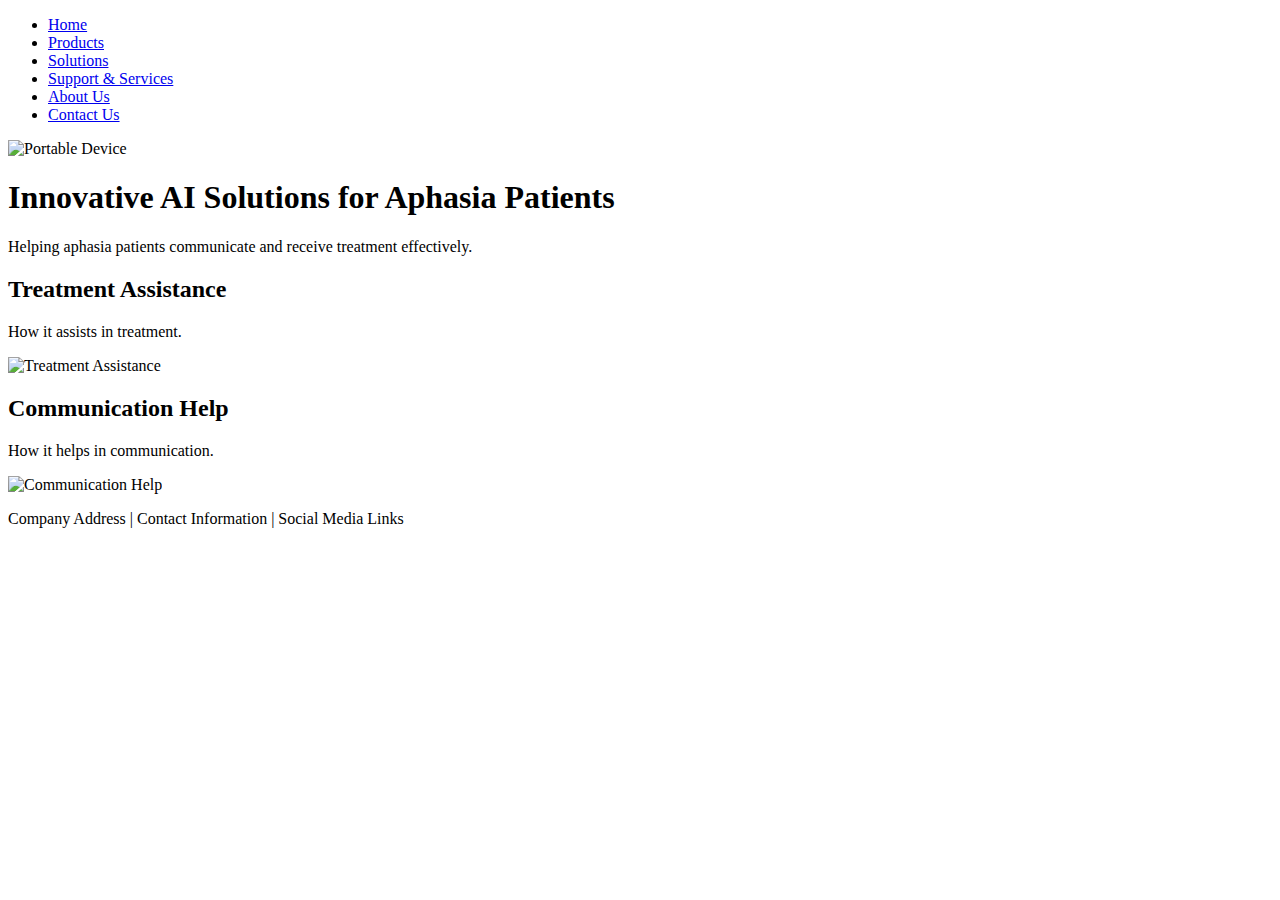
==== index.html @ 68f6e9c3 "Create index.html" ====
<!DOCTYPE html>
<html lang="en">
<head>
    <meta charset="UTF-8">
    <meta name="viewport" content="width=device-width, initial-scale=1.0">
    <title>Healthcare AI Startup</title>
    <link rel="stylesheet" href="css/styles.css">
</head>
<body>
    <header>
        <nav>
            <ul>
                <li><a href="#">Home</a></li>
                <li><a href="#">Products</a></li>
                <li><a href="#">Solutions</a></li>
                <li><a href="#">Support & Services</a></li>
                <li><a href="#">About Us</a></li>
                <li><a href="#">Contact Us</a></li>
            </ul>
        </nav>
    </header>
    <main>
        <section class="banner">
            <img src="images/banner.jpg" alt="Portable Device">
            <h1>Innovative AI Solutions for Aphasia Patients</h1>
            <p>Helping aphasia patients communicate and receive treatment effectively.</p>
        </section>
        <section class="features">
            <div>
                <h2>Treatment Assistance</h2>
                <p>How it assists in treatment.</p>
                <img src="images/treatment.jpg" alt="Treatment Assistance">
            </div>
            <div>
                <h2>Communication Help</h2>
                <p>How it helps in communication.</p>
                <img src="images/communication.jpg" alt="Communication Help">
            </div>
        </section>
    </main>
    <footer>
        <p>Company Address | Contact Information | Social Media Links</p>
    </footer>
</body>
</html>
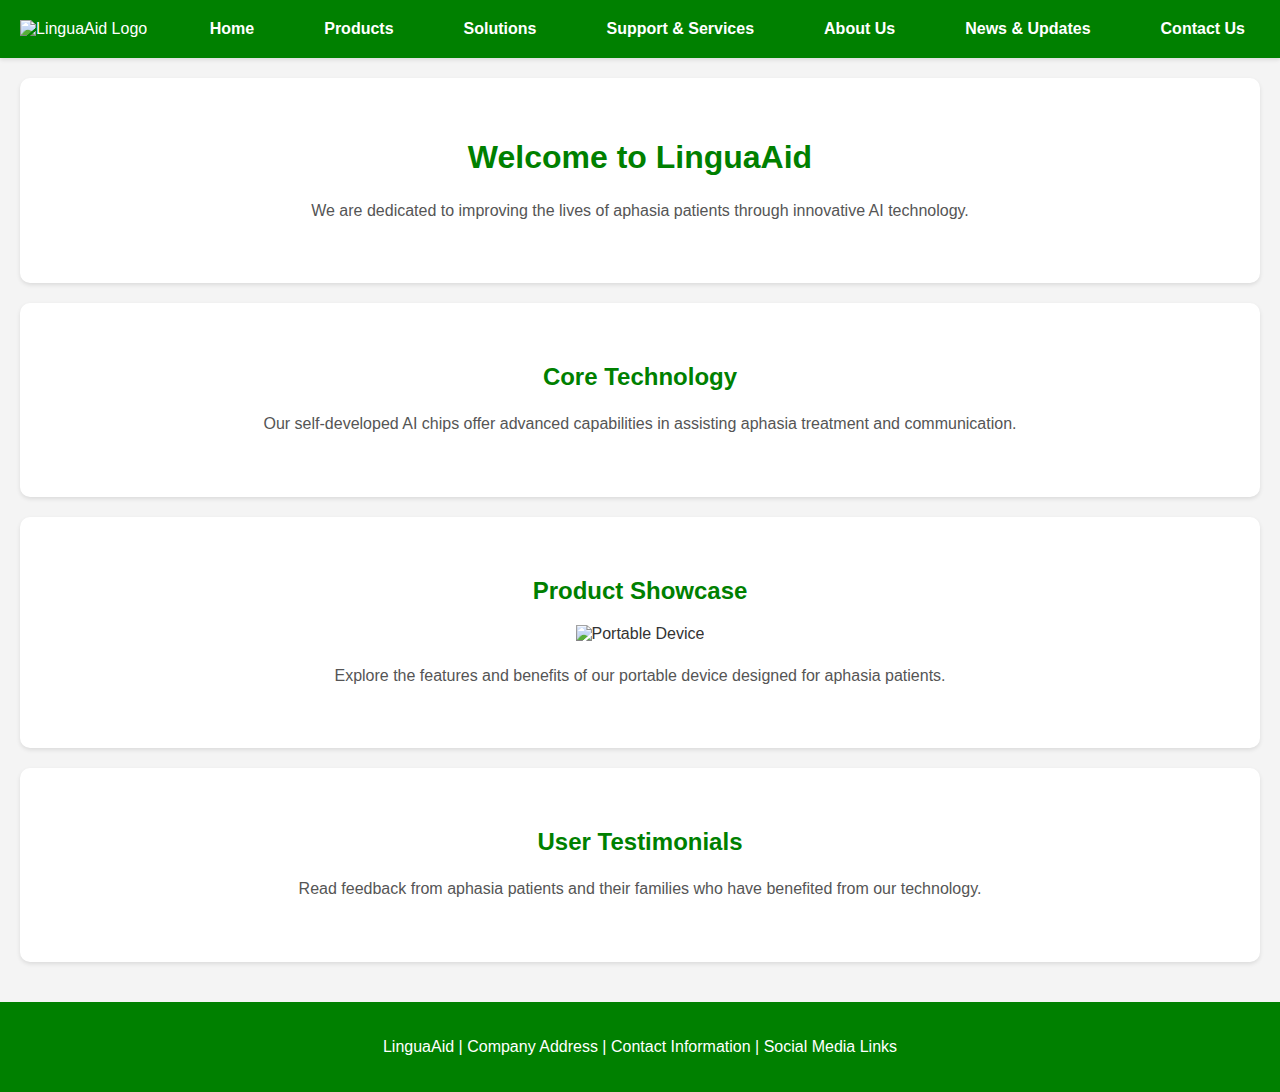
==== commit 82bdc0f4: "Update index.html" ====
--- a/index.html
+++ b/index.html
@@ -3,43 +3,47 @@
 <head>
     <meta charset="UTF-8">
     <meta name="viewport" content="width=device-width, initial-scale=1.0">
-    <title>Healthcare AI Startup</title>
+    <title>LinguaAid - Healthcare AI Startup</title>
     <link rel="stylesheet" href="css/styles.css">
 </head>
 <body>
     <header>
+        <div class="logo">
+            <img src="images/logo.png" alt="LinguaAid Logo">
+        </div>
         <nav>
             <ul>
-                <li><a href="#">Home</a></li>
-                <li><a href="#">Products</a></li>
-                <li><a href="#">Solutions</a></li>
-                <li><a href="#">Support & Services</a></li>
-                <li><a href="#">About Us</a></li>
-                <li><a href="#">Contact Us</a></li>
+                <li><a href="index.html">Home</a></li>
+                <li><a href="products.html">Products</a></li>
+                <li><a href="solutions.html">Solutions</a></li>
+                <li><a href="support.html">Support & Services</a></li>
+                <li><a href="aboutus.html">About Us</a></li>
+                <li><a href="news.html">News & Updates</a></li>
+                <li><a href="contact.html">Contact Us</a></li>
             </ul>
         </nav>
     </header>
     <main>
-        <section class="banner">
-            <img src="images/banner.jpg" alt="Portable Device">
-            <h1>Innovative AI Solutions for Aphasia Patients</h1>
-            <p>Helping aphasia patients communicate and receive treatment effectively.</p>
+        <section class="overview">
+            <h1>Welcome to LinguaAid</h1>
+            <p>We are dedicated to improving the lives of aphasia patients through innovative AI technology.</p>
         </section>
-        <section class="features">
-            <div>
-                <h2>Treatment Assistance</h2>
-                <p>How it assists in treatment.</p>
-                <img src="images/treatment.jpg" alt="Treatment Assistance">
-            </div>
-            <div>
-                <h2>Communication Help</h2>
-                <p>How it helps in communication.</p>
-                <img src="images/communication.jpg" alt="Communication Help">
-            </div>
+        <section class="core-technology">
+            <h2>Core Technology</h2>
+            <p>Our self-developed AI chips offer advanced capabilities in assisting aphasia treatment and communication.</p>
+        </section>
+        <section class="product-showcase">
+            <h2>Product Showcase</h2>
+            <img src="images/product-showcase.jpg" alt="Portable Device">
+            <p>Explore the features and benefits of our portable device designed for aphasia patients.</p>
+        </section>
+        <section class="testimonials">
+            <h2>User Testimonials</h2>
+            <p>Read feedback from aphasia patients and their families who have benefited from our technology.</p>
         </section>
     </main>
     <footer>
-        <p>Company Address | Contact Information | Social Media Links</p>
+        <p>LinguaAid | Company Address | Contact Information | Social Media Links</p>
     </footer>
 </body>
 </html>
--- a/css/styles.css
+++ b/css/styles.css
@@ -0,0 +1,124 @@
+/* General styles for body and text */
+body {
+    font-family: 'Roboto', sans-serif;
+    margin: 0;
+    padding: 0;
+    background-color: #f4f4f4;
+    color: #333;
+}
+
+/* Header styles including logo and navigation */
+header {
+    background-color: #008000; /* Green */
+    color: white;
+    padding: 20px 0;
+    box-shadow: 0 2px 4px rgba(0, 0, 0, 0.1);
+    display: flex;
+    justify-content: space-between;
+    align-items: center;
+}
+
+.logo img {
+    max-height: 50px;
+    margin-left: 20px;
+}
+
+nav ul {
+    list-style-type: none;
+    margin: 0;
+    padding: 0;
+    display: flex;
+    align-items: center;
+}
+
+nav ul li {
+    margin: 0 15px;
+}
+
+nav ul li a {
+    color: white;
+    text-decoration: none;
+    font-weight: bold;
+    padding: 10px 20px;
+    transition: background-color 0.3s;
+}
+
+nav ul li a:hover {
+    background-color: #006400; /* Darker Green */
+    border-radius: 5px;
+}
+
+/* Section styles for main content */
+section {
+    padding: 40px 20px;
+    text-align: center;
+    background-color: white;
+    margin: 20px;
+    border-radius: 10px;
+    box-shadow: 0 2px 4px rgba(0, 0, 0, 0.1);
+}
+
+section h1, section h2 {
+    color: #008000; /* Green */
+}
+
+section p {
+    color: #555;
+    line-height: 1.6;
+    margin: 20px 0;
+}
+
+/* Footer styles */
+footer {
+    background-color: #008000; /* Green */
+    color: white;
+    text-align: center;
+    padding: 20px 0;
+    margin-top: 40px;
+}
+
+/* Image styles for banners and product images */
+.banner img, .product img, .solution img {
+    max-width: 100%;
+    height: auto;
+    border-radius: 10px;
+    box-shadow: 0 4px 8px rgba(0, 0, 0, 0.1);
+}
+
+/* Form styles */
+form {
+    display: flex;
+    flex-direction: column;
+    align-items: center;
+    margin: 20px 0;
+}
+
+form label {
+    margin-top: 10px;
+    color: #008000; /* Green */
+}
+
+form input, form textarea {
+    margin-top: 5px;
+    padding: 10px;
+    width: 80%;
+    max-width: 500px;
+    border: 1px solid #ddd;
+    border-radius: 5px;
+    box-shadow: inset 0 1px 3px rgba(0, 0, 0, 0.1);
+}
+
+form button {
+    margin-top: 20px;
+    padding: 10px 20px;
+    background-color: #008000; /* Green */
+    color: white;
+    border: none;
+    border-radius: 5px;
+    cursor: pointer;
+    transition: background-color 0.3s;
+}
+
+form button:hover {
+    background-color: #006400; /* Darker Green */
+}
